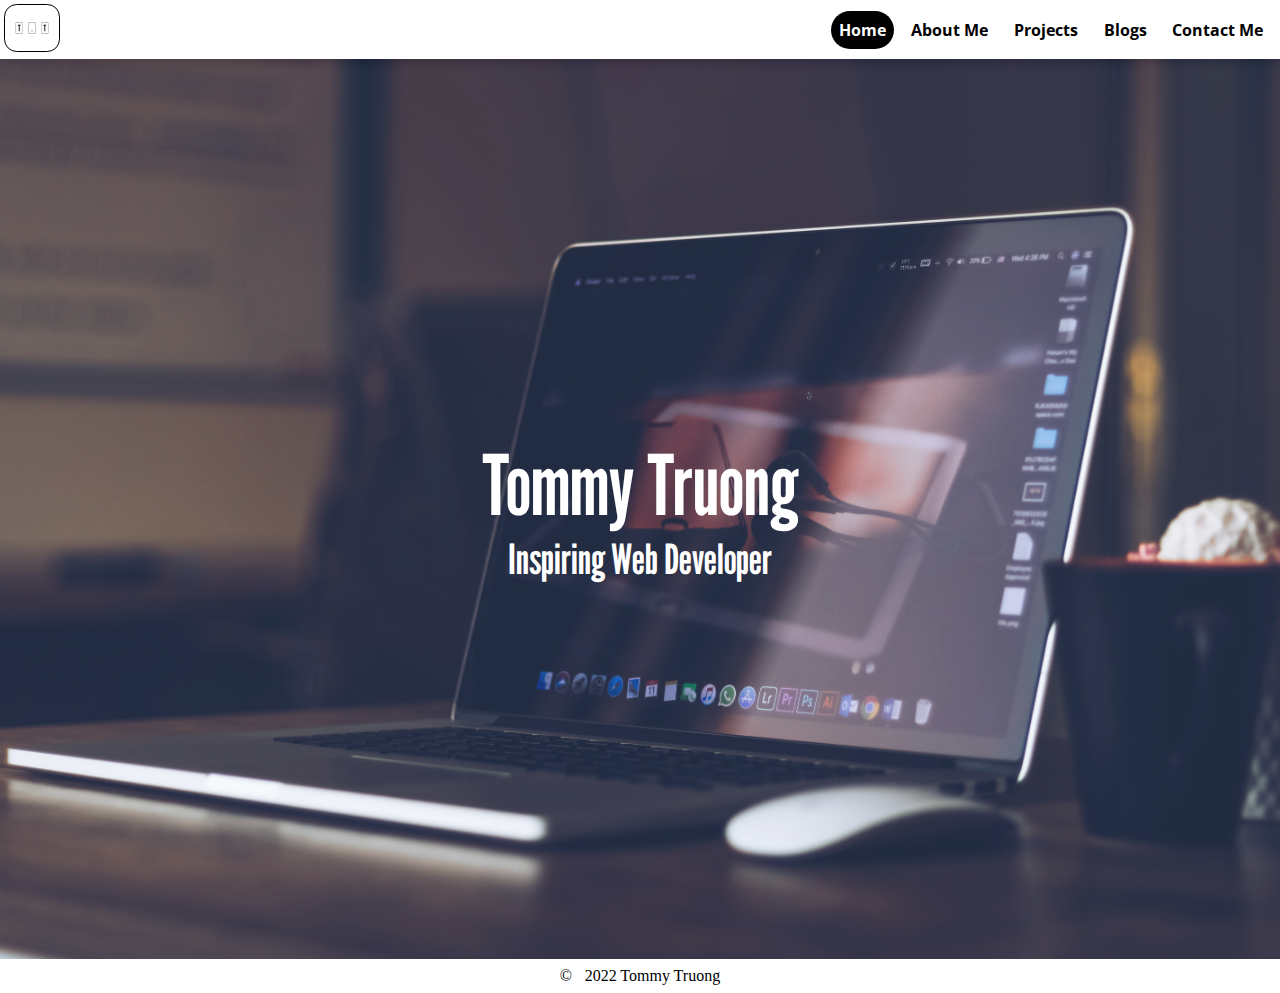
==== index.html @ b5cc18b6 "final" ====
<!DOCTYPE html>
<html lang="en">
  <head>
    <meta charset="UTF-8" />
    <meta http-equiv="X-UA-Compatible" content="IE=edge" />
    <meta name="viewport" content="width=device-width, initial-scale=1.0" />
    <link rel="stylesheet" href="style.css" />
    <link rel="preconnect" href="https://fonts.googleapis.com" />
    <link rel="preconnect" href="https://fonts.gstatic.com" crossorigin />
    <link
      href="https://fonts.googleapis.com/css2?family=Open+Sans:wght@400;600&family=Roboto:wght@100&display=swap"
      rel="stylesheet"
    />
    <link
      rel="stylesheet"
      href="https://cdnjs.cloudflare.com/ajax/libs/font-awesome/4.7.0/css/font-awesome.min.css"
    />
    <title>Homepage</title>
  </head>
  <body>
    <!--Navigation Bar-->

    <nav>
      <img src="Images/TT-logos.svg" alt="Logo" class="logo" />
      <input type="checkbox" id="click" />
      <label for="click" class="menu-bar">
        <i class="fa fa-bars"></i>
      </label>
      <ul>
        <li><a href="index.html" class="active">Home</a></li>
        <li><a href="About-Me.html">About Me</a></li>
        <li><a href="Projects.html">Projects</a></li>
        <li><a href="Blogs.html">Blogs</a></li>
        <li><a href="Contact-Me.html">Contact Me</a></li>
      </ul>
    </nav>

    <!-- Home Page-->
    <header class="homepage">
      <h1>Tommy Truong</h1>
      <p>Inspiring Web Developer</p>
    </header>
    <!-- Footer -->
    <footer>
      <span>&#169;</span>
      <p>2022 Tommy Truong</p>
    </footer>
  </body>
</html>
---- style.css ----
/* Font Imports */
@import url("https://fonts.googleapis.com/css2?family=League+Gothic&family=Open+Sans:wght@400;600&family=Roboto:wght@100&display=swap");
@import url("https://fonts.googleapis.com/css2?family=League+Gothic&family=Open+Sans:wght@400;600&family=Roboto:wght@100&family=Smooch+Sans:wght@600&display=swap");
@import url("https://fonts.googleapis.com/css2?family=Bebas+Neue&display=swap");
@import url('https://fonts.googleapis.com/css2?family=Bebas+Neue&display=swap');

/* Custom Variables */
:root {
  --white: #ffffff;
  --black: #000000;
  --grey: #f1f1f1;
}
/*Resets Base */
* {
  margin: 0;
  padding: 0;
  box-sizing: border-box;
}

/* Navigation Bar */

nav {
  width: 100vw;
  height: 3.7rem;
  background-color: var(--white);
  display: flex;
  justify-content: space-between;
  padding: 0.25rem;
  box-shadow: 0px 5px 10px #888888;
}
li,
a {
  text-decoration: none;
  list-style: none;
  color: var(--black);
}



.logo { /* Logo on the top left */
  width: 3.5rem;
  height: 3rem;
  border: solid 0.1rem black;
  border-radius: 0.8rem;
  z-index: 10;
  background-color: var(--white);
}

nav ul {
  display: flex;
  flex-direction: row;
  align-items: center;
}
#click:checked ~ ul {
  left: 0%;
}

#click {
  display: none;
}
nav .menu-bar i {
  color: var(--black);
  font-size: 2rem;
  display: flex;
  padding-top: 0.2rem;
  display: none;
  cursor: pointer;
}

nav .menu-bar {
  z-index: 10;
}

nav ul li {
  padding: 0.3rem;
}

nav ul li a {
  font-family: "Open Sans", sans-serif;
  font-weight: bold;
  color: black;
  border-radius: 2rem;
  padding: 0.5rem;
  transition: all 0.2s ease;
  white-space: nowrap;
}

nav ul li a:hover {
  background-color: var(--black);
  color: var(--white);
}

@media (max-width: 500px) {
  nav ul {
    position: absolute;
    flex-direction: column;
    background-color: var(--grey);
    height: 23rem;
    width: 100vw;
    top: 3.5rem;
    padding-top: 1rem;
    row-gap: 2.5rem;
    left: -120%;
    transition: all 0.4s ease;
    box-shadow: 0px 5px 10px #888888;
    z-index: 5;
  }

  nav .menu-bar i {
    display: flex;
  }
}

.active {
  color: white;
  background-color: black;
}

/* Base Element Styling */
header {
  /* Header */
  text-align: center;
  padding: 2rem;
  display: block;
  font-family: "League Gothic", sans-serif;
  font-size: clamp(1.5rem, 1.5rem + 2.5vw, 3rem);
}

footer {
  /* Footer */
  padding: 0.5rem;
  display: flex;
  justify-content: center;
  gap: 1%;
}
/* Homepage */
.homepage {
  position: relative;
  height: 100vh;
  width: 100%;
  display: flex;
  align-items: center;
  justify-content: center;
  content: "";
  background: url("Images/pexels-hasan-albari-1229861.jpg") center;
  background-size: cover;
  opacity: 0.9;
  flex-direction: column;
  justify-content: center;
  color: white;
}

.homepage > h1 {
  z-index: 1;
  font-size: clamp(3rem, 2rem + 4vw, 8rem);
  white-space: nowrap;
}
.homepage > p {
  z-index: 1;
  font-size: clamp(1.5rem, 1rem + 2vw, 4rem);
}

.home-contacts i {
  width: 10rem;
}

/* About Me Page */

.about-me-content {
  display: flex;
  justify-content: center;
  flex-direction: row;
  align-items: center;
  flex-wrap: wrap;
  justify-content: space-around;
  padding-bottom: 8rem;
}

.about-me-content img {
  width: min(2vw + 60%, 21rem);
  padding-left: 1rem;
  border-radius: 4rem;
  margin-bottom: 1rem;
}



.about-me-content p {
  padding: 2rem;
  width: min(0.1vw + 60%, 34rem);
  font-size: clamp(0.5rem, 0.5rem + 2vw, 1.5rem);
  font-family: "Fira Sans", sans-serif;
}

/* About Me -> My experience with technology */

.experience {
  background-color: var(--grey);
}

.experience h2 {
  text-align: center;
  padding: 3rem;
  font-family: "League Gothic", sans-serif;
  display: block;
  font-size: clamp(1.5rem, 1.5rem + 2.5vw, 3rem);
}

.experience-content {
  display: flex;
  justify-content: space-around;
  align-items: center;
  flex-wrap: wrap;
  padding-bottom: 1rem;
}

.experience-content img {
  width: min(1vw + 60%, 21rem);
  padding: 1rem;
}


.resume-img{ /* The image for my resume. This is attached to a <a> tag */
  background: url("Images/Resume.png") no-repeat;
  background-size: cover;
  display: flex;
  width: min(1vw + 100%, 21rem);
  height: 27rem;
}

.experience-content p {
  width: min(1vw + 60%, 34rem);
  font-family: "Fira Sans", sans-serif;
  font-size: clamp(0.5rem, 0.5rem + 2vw, 1.5rem);
  padding: 1rem;
}
/* Projects */
.main-projects{
  display: flex;
  justify-content: space-around;
  align-items: center;
  flex-wrap: wrap;
  margin-bottom: 12rem;
}

.projects-links{
  font-weight: bold;
  margin-left: 15%;
  margin-right: 25%;
  text-decoration: underline;
}



/* Blogs */
.main-blog {
  display: flex;
  justify-content: space-around;
  flex-wrap: wrap;
}

.card {
  margin: 1.9rem;
  position: relative;
  transition: all 0.1s ease-in;
  top: 0;
  cursor: pointer;
  box-shadow: 0 2px 5px rgba(0, 0, 0, 0.1);
}

.card:hover {
  top: -0.5rem;
  box-shadow: 0 4px 5px rgba(0, 0, 0, 0.2);
}

.card img {
  width: 20rem;
  position: relative;
  top: 0.25rem;
}

.container {
  background-color: var(--grey);
  padding: 0.5rem;
  bottom: 0.25rem;
  height: auto;
  width: 20rem;
  font-size: clamp(0.5rem, 0.5rem + 2vw, 1.5rem);
  text-transform: uppercase;
  font-family: 'Bebas Neue', cursive;
}



.date-time{
  padding: 0.3rem;
  background-color: var(--grey);
  text-align: center;
}

/* Contact Me */
.contacts-info img {
  width: 21rem;
  border: 0.5rem solid black;
  border-radius: 70%;
}

.contact-container p {
  font-size: clamp(1.5rem, 1rem + 2vw, 4rem);
  align-self: center;
  font-family: "Bebas Neue", cursive;
  padding: 1.5rem;
  margin-left: 1.5rem;
}

.icons { /* Icons for Linkedin, Instagram, Github and Twitter */
  display: flex;
  justify-content: center;
  gap: 12%;
  font-size: 2.5rem;
  padding: 2rem;
}

.contact-container {
  display: flex;
  justify-content: space-around;
  flex-wrap: wrap;
}
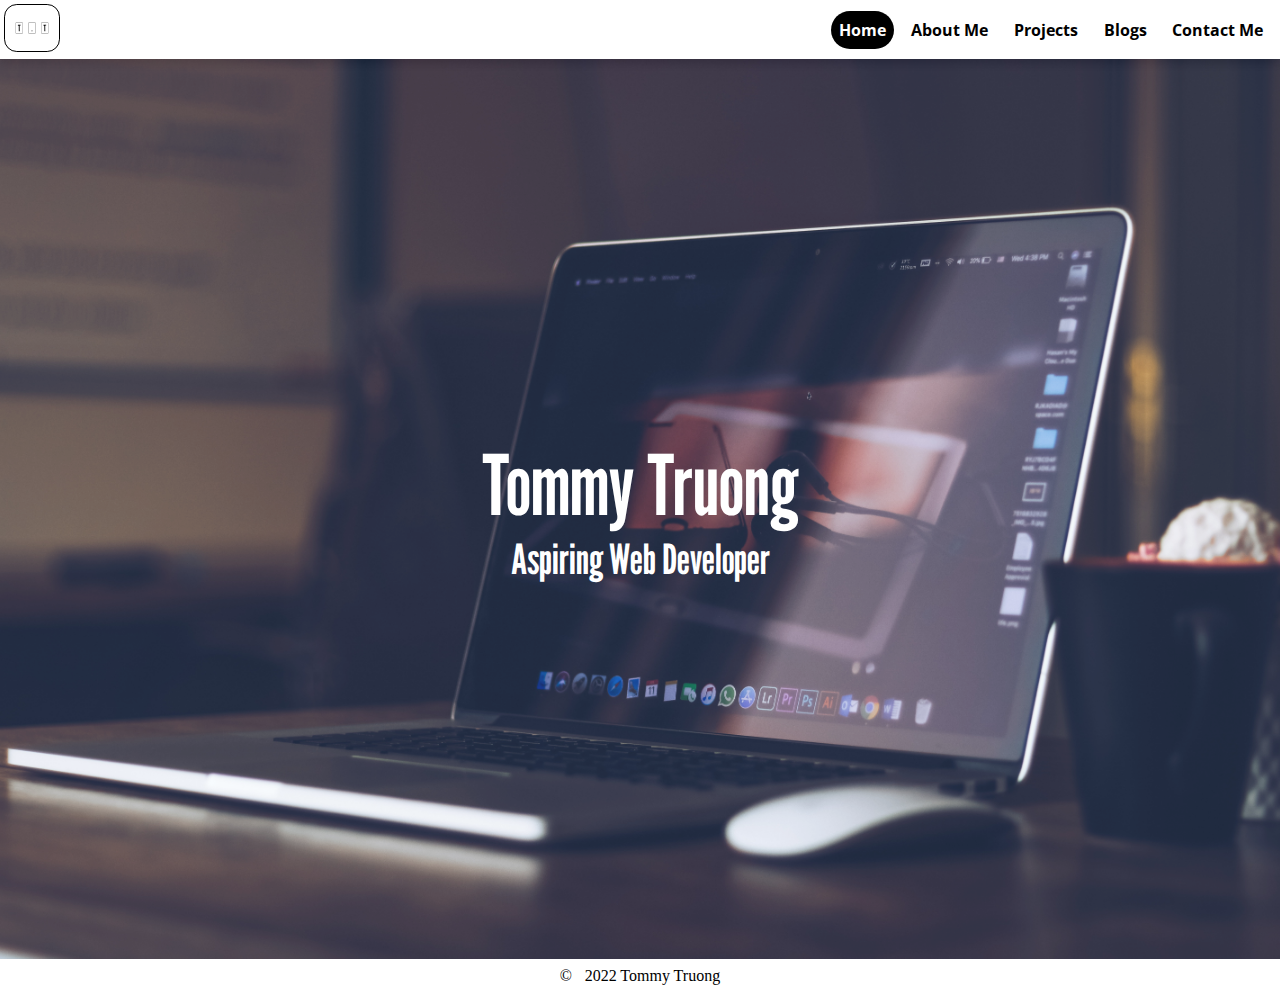
==== commit 71dfb54d: "final" ====
--- a/index.html
+++ b/index.html
@@ -38,7 +38,7 @@
     <!-- Home Page-->
     <header class="homepage">
       <h1>Tommy Truong</h1>
-      <p>Inspiring Web Developer</p>
+      <p>Aspiring Web Developer</p>
     </header>
     <!-- Footer -->
     <footer>
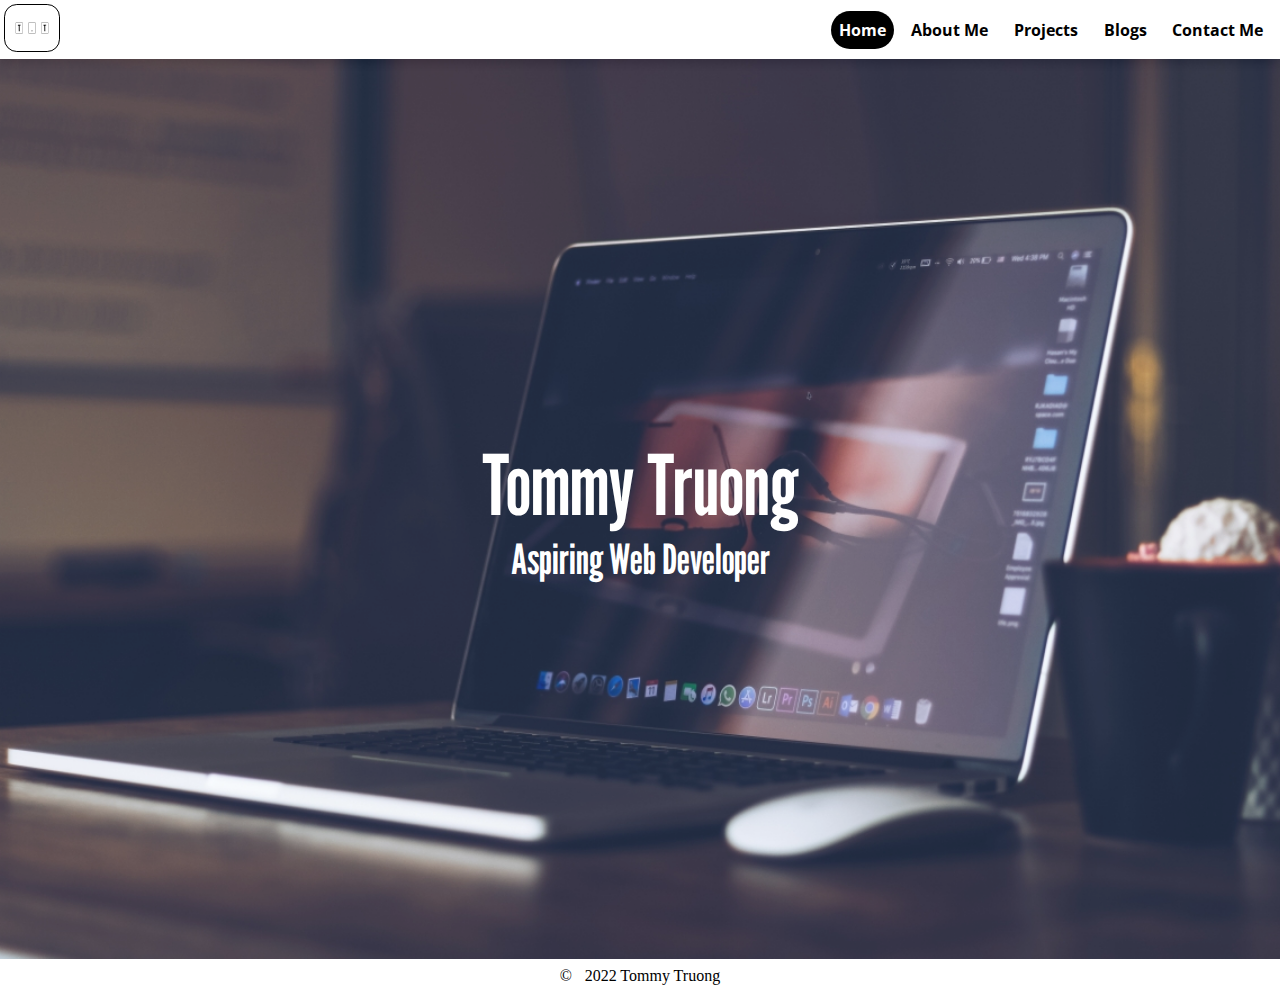
==== commit a29ce08b: "finished comments" ====
--- a/index.html
+++ b/index.html
@@ -18,7 +18,7 @@
     <title>Homepage</title>
   </head>
   <body>
-    <!--Navigation Bar-->
+     <!--Text/Graphical Component - Navigation Bar (Home/About Me/Projects/Blogs/Contact-Me)-->
 
     <nav>
       <img src="Images/TT-logos.svg" alt="Logo" class="logo" />
@@ -35,7 +35,7 @@
       </ul>
     </nav>
 
-    <!-- Home Page-->
+    <!-- Text - Home Page-->
     <header class="homepage">
       <h1>Tommy Truong</h1>
       <p>Aspiring Web Developer</p>
